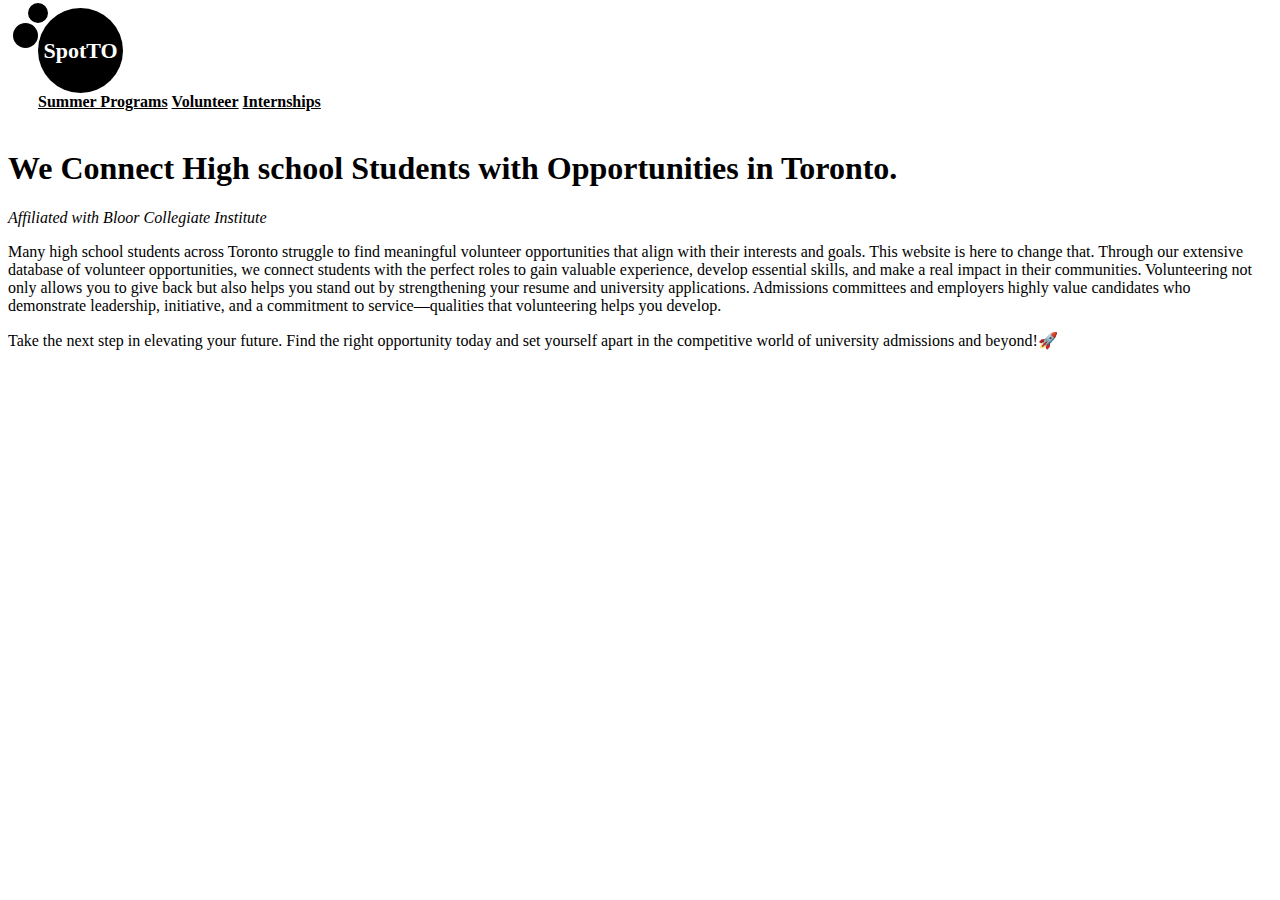
==== SpotTO/index.html @ 28feb8c2 "Add files via upload" ====
<!DOCTYPE html>
<html>
<head>
    <title>SpotTO</title>
    <link rel="stylesheet" href="style.css">
</head>
<body>
    <!-- Navigation -->
    <nav class="nav-container">   
<!--<a href="#" class="logo-text" style="color: black; text-decoration: bold;"></a>-->

        <div class="logo-container" style="position: relative; margin-left: 30px;">
            <div class="small-bubble" style="position: absolute; width: 20px; height: 20px; background: black; border-radius: 50%; top: -5px; left: -10px;"></div>
            <div class="medium-bubble" style="position: absolute; width: 25px; height: 25px; background: black; border-radius: 50%; top: 15px; left: -25px;"></div>
            <div class="logo-circle" style="background: black; width: 85px; height: 85px; border-radius: 50%; display: flex; justify-content: center; align-items: center;">
                <a href="index.html" class="logo-text" style="color: white; font-weight: bold; font-size: 22px; text-decoration: none;">SpotTO</a>
            </div>
        
        <div class="nav-links">
            <a href="summerprogram.html" style="color: black; font-weight: bold;">Summer Programs</a>
            <a href="volunteer.html" style="color: black; font-weight: bold;">Volunteer</a>
            <a href="Internship.html" style="color: black; font-weight: bold;">Internships</a>
        </div>
    </nav>

  
    <!-- Main Logo Section-->
    <div class="main-content">
        <div class="logo-group">
            <div class="main-circle">
                <span style="font-weight: bold; color: white;">SpotTO</span>
            </div>
            <div class="small-bubble" style="position: absolute; bottom: 160px; right: 20px;"></div>
            <div class="medium-bubble" style="position: absolute; bottom: 260px; right: -40px;"></div>
        
        </div>

        
        



<!-- Main Logo Section 
<div class="logo-group">
    <div class="logo-base main">
      <span class="logo-text">SpotTO</span>
      <div class="bubble small"></div>
      <div class="bubble medium"></div>
    </div>
  </div>
  -->
      
        <div class="text-content">
            <h1>We Connect High school Students with Opportunities in Toronto.</h1>
            <p><i>Affiliated with Bloor Collegiate Institute</i></p>
            <p>Many high school students across Toronto struggle to find meaningful volunteer opportunities that align with their interests and goals. This website is here to change that.

                Through our extensive database of volunteer opportunities, we connect students with the perfect roles to gain valuable experience, develop essential skills, and make a real impact in their communities. Volunteering not only allows you to give back but also helps you stand out by strengthening your resume and university applications. Admissions committees and employers highly value candidates who demonstrate leadership, initiative, and a commitment to service—qualities that volunteering helps you develop.</p>
        
                <p>Take the next step in elevating your future.
                     Find the right opportunity today and set yourself apart in the competitive world of university admissions and beyond!🚀</p>
                </div>
    </div>
    <script src="style.js"></script>
</body>
</html>
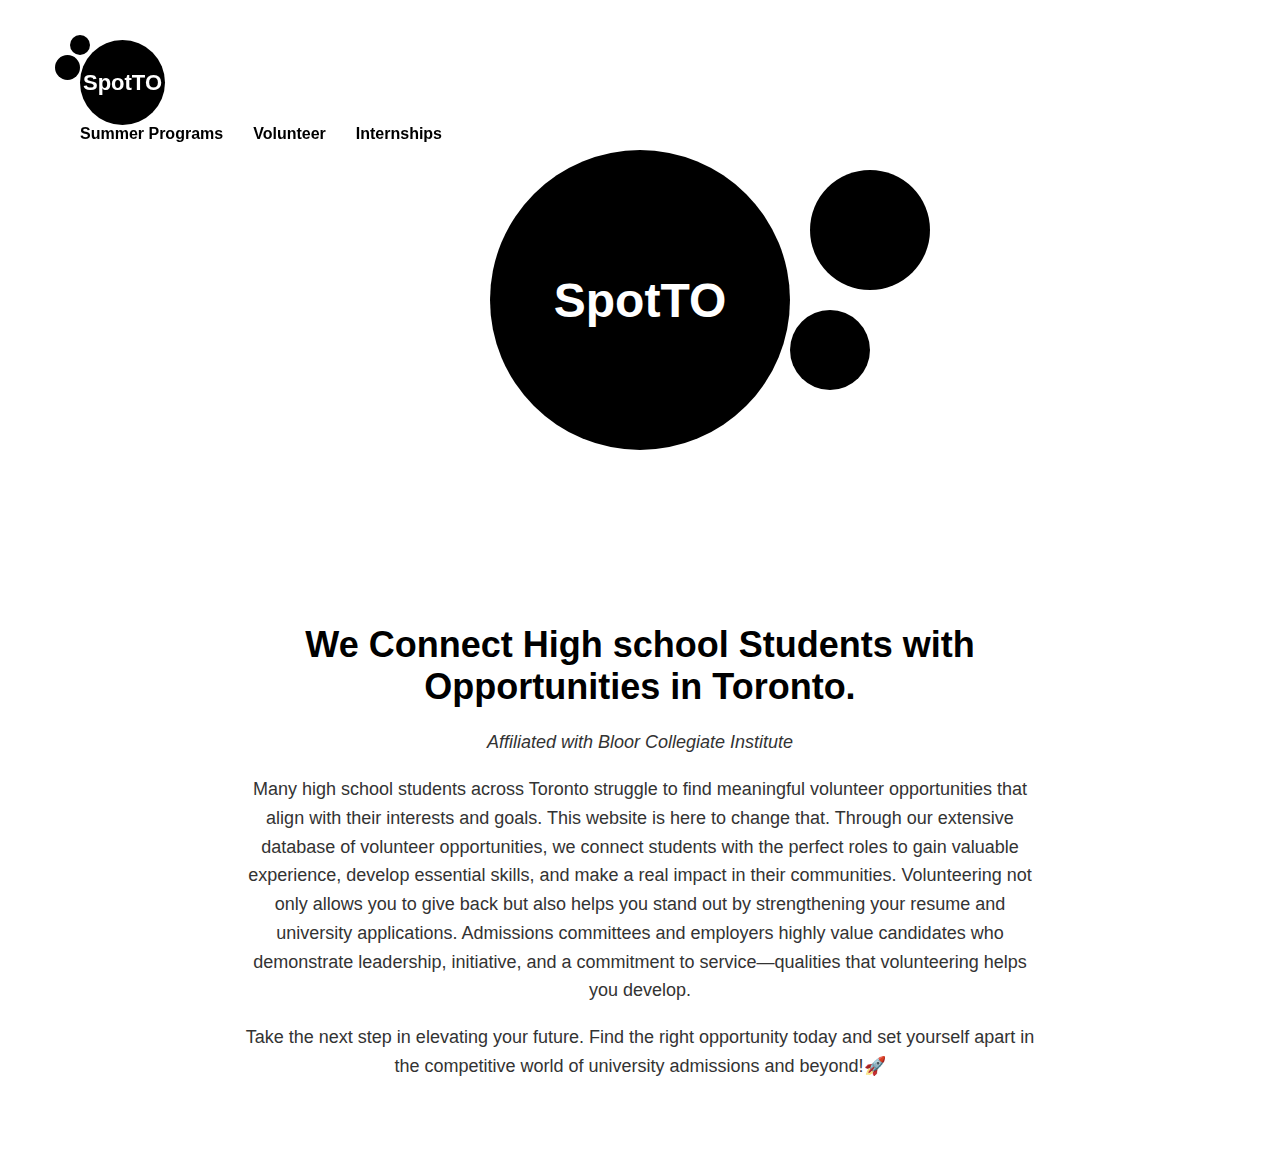
==== commit 870e445a: "Update index.html" ====
--- a/SpotTO/index.html
+++ b/SpotTO/index.html
@@ -17,9 +17,9 @@
             </div>
         
         <div class="nav-links">
-            <a href="summerprogram.html" style="color: black; font-weight: bold;">Summer Programs</a>
-            <a href="volunteer.html" style="color: black; font-weight: bold;">Volunteer</a>
-            <a href="Internship.html" style="color: black; font-weight: bold;">Internships</a>
+            <a href="https://leo10901.github.io/Spot/SpotTO/summerprogram.html" style="color: black; font-weight: bold;">Summer Programs</a>
+            <a href="https://leo10901.github.io/Spot/SpotTO/volunteer.html" style="color: black; font-weight: bold;">Volunteer</a>
+            <a href="https://leo10901.github.io/Spot/SpotTO/Internship.html" style="color: black; font-weight: bold;">Internships</a>
         </div>
     </nav>
 
@@ -63,4 +63,4 @@
     </div>
     <script src="style.js"></script>
 </body>
-</html>+</html>
--- a/SpotTO/style.css
+++ b/SpotTO/style.css
@@ -0,0 +1,433 @@
+body {
+    margin: 0;
+    padding-top: 0;
+    font-family: Helvetica, Arial, sans-serif;
+    background: white;
+}
+
+.nav-container {
+        display: flex;
+    justify-content: space-between;
+    align-items: center;
+    padding: 20px 40px;
+}
+
+.nav-links {
+    display: flex;
+    gap: 30px;
+}
+
+.spot-container {
+    display: center;
+justify-content: space-between;
+align-items: center;
+padding: 20px 40px;
+}
+
+.spot-links {
+display: center;
+gap: 30px;
+}
+
+
+
+.main-content {
+    display: flex;
+    flex-direction: column;
+    align-items: center;
+    padding: 50px 20px;
+    text-align: center;
+}
+
+.logo-group {
+    position: relative;
+    width: 500px;
+    height: 500px;
+    display: flex;
+    justify-content: center;
+    align-items: center;
+    margin-bottom: 50px;
+}
+.citation{
+font-size:10px;
+
+}
+.main-circle {
+    width: 300px;
+    height: 300px;
+    background: black;
+    border-radius: 50%;
+    display: flex;
+    justify-content: center;
+    align-items: center;
+    color: white;
+    font-size: 48px;
+    position: relative;
+}
+
+.small-bubble {
+    position: absolute;
+    width: 80px;
+    height: 80px;
+    background: black;
+    border-radius: 50%;
+    cursor: move;
+    user-select: none;
+}
+
+.medium-bubble {
+    position: absolute;
+    width: 120px;
+    height: 120px;
+    background: black;
+    border-radius: 50%;
+    cursor: move;
+    user-select: none;
+}
+
+.text-content {
+    max-width: 800px;
+    margin: 0 auto;
+}
+
+.text-content h1 {
+    font-size: 36px;
+    margin-bottom: 20px;
+}
+
+.text-content p {
+    font-size: 18px;
+    line-height: 1.6;
+    color: #333;
+}
+
+/* Navigation Styles */
+.nav-container {
+/*  position: fixed; */
+    width: 100%;
+    top: 0;
+    z-index: 1000;
+    padding: 20px;
+    display: flex;
+    justify-content: space-between;
+    align-items: center;
+    background: transparent;
+}
+
+.logo-container {
+    position: fixed;
+    top: 20px;
+    left: 30px;
+    z-index: 1001;
+}
+
+.logo-text {
+    color: black;
+    font-size: 24px;
+    text-decoration: none;
+    font-family: Helvetica, Arial, sans-serif;
+}
+
+.take-action {
+    background: rgba(169, 169, 169, 0.7);
+    padding: 10px 20px;
+    border-radius: 5px;
+}
+
+/* Hero Section Styles */
+.hero-section {
+    height: 600px;
+    background-size: cover;
+    background-position: center;
+    display: flex;
+    align-items: center;
+    justify-content: center;
+    position: relative;
+}
+
+.hero-section::before {
+    content: '';
+    position: absolute;
+    top: 0;
+    left: 0;
+    right: 0;
+    bottom: 0;
+    background: rgba(0, 0, 0, 0.3);
+}
+
+.hero-title {
+    color: white;
+    font-size: 72px;
+    position: relative;
+    z-index: 2;
+    text-align: center;
+}
+
+/* Logo specific styles */
+.logo-circle {
+    background: black !important;
+    width: 85px;
+    height: 85px;
+    border-radius: 50%;
+    display: flex;
+    justify-content: center;
+    align-items: center;
+}
+
+.logo-circle .logo-text {
+    color: white !important;
+    font-weight: bold;
+}
+
+/* Specific hero sections */
+.summer-hero {
+    background-image: url('headerfolder/sp.png');
+}
+
+.volunteer-hero {
+    background-image: url('headerfolder/vt.png');
+}
+
+.internship-hero {
+    background-image: url('headerfolder/pp.png');
+}
+
+#animation-container {
+    position: relative;
+    width: 400px;
+    height: 400px;
+}
+
+.center-logo {
+    width: 300px;
+    height: 300px;
+    background: black;
+    border: 2px solid black;
+    border-radius: 50%;
+    display: flex;
+    justify-content: center;
+    align-items: center;
+    font-family: Helvetica, Arial, sans-serif;
+    font-size: 48px;
+    font-weight: bold;
+    cursor: pointer;
+    position: relative;
+    color: white;
+    z-index: 2;
+}
+
+/* Bounce animation - faster */
+.bounce {
+    animation: bounceAnimation 0.4s cubic-bezier(0.36, 0, 0.66, -0.56) forwards;
+}
+
+@keyframes bounceAnimation {
+    0% { transform: scale(1); }
+    50% { transform: scale(1.05); }
+    100% { transform: scale(1); }
+}
+
+/* Bubbles */
+.bubble {
+    position: absolute;
+    background: black;
+    border-radius: 50%;
+    opacity: 1;
+    transition: transform 0.3s ease-out;
+    left: 50%;
+    top: 50%;
+    transform-origin: center;
+    pointer-events: none;
+}
+
+#bubble-large {
+    width: 120px;
+    height: 120px;
+    margin-left: -60px;
+    margin-top: -60px;
+}
+
+#bubble-small {
+    width: 80px;
+    height: 80px;
+    margin-left: -40px;
+    margin-top: -40px;
+}
+
+.hidden {
+    opacity: 0;
+    pointer-events: none;
+}
+
+/* Content Section */
+.content-section {
+    position: relative;
+    width: 100%;
+    padding: 80px 20px;
+    text-align: center;
+    background: white;
+    margin-top: -200px;
+    box-sizing: border-box;
+    z-index: 2;
+}
+
+.content-section h1 {
+    font-size: 36px;
+    margin-bottom: 40px;
+    color: black;
+}
+
+.content-section p {
+    max-width: 800px;
+    margin: 0 auto;
+    line-height: 1.6;
+    color: #333;
+}
+
+.program-list {
+    max-width: 800px;
+    margin: 0 auto;
+    padding: 20px;
+}
+
+.program-item {
+    display: flex;
+    flex-direction: column;
+    align-items: center;
+    margin-bottom: 60px;
+    padding: 20px;
+    background: white;
+    border-radius: 8px;
+    box-shadow: 0 2px 4px rgba(0,0,0,0.1);
+    font-weight:bold;
+}
+
+.program-image {
+    width: 100%;
+    max-width: 600px;
+    height: 300px;
+    object-fit: cover;
+    border-radius: 4px;
+    margin-bottom: 32px;
+}
+
+.program-content {
+    width: 100%;
+    text-align: left;
+}
+
+.program-content h3 {
+    font-family: Helvetica, Arial, sans-serif;
+    font-weight: bold;
+    font-size: 24px;
+    margin-bottom: 16px;
+    color: #333;
+}
+
+.program-content p {
+    font-family: Helvetica, Arial, sans-serif;
+    font-size: 16px;
+    line-height: 1.15;
+    margin-bottom: 16px;
+    color: #666;
+}
+
+.apply-button {
+    display: inline-block;
+    padding: 12px 24px;
+    background-color: #000;
+    color: white;
+    text-decoration: none;
+    border-radius: 4px;
+    font-family: Helvetica, Arial, sans-serif;
+    font-weight: bold;
+    margin-top: 16px;
+}
+
+.apply-button:hover {
+    background-color: #333;
+}
+
+/* Fix stacking context */
+.nav-container {
+    position: fixed;
+    top: 0;
+    width: 100%;
+    z-index: 1000;
+}
+.nav-links a {
+    text-decoration: none;
+    color: white;
+  transition: color 0.1s ease;
+}
+
+.hero-section {
+    position: relative;
+    z-index: 1;
+}
+
+.content-section {
+    position: relative;
+    z-index: 2;
+}
+
+/* Remove any potential interference */
+* {
+    box-sizing: border-box;
+}
+
+html {
+    height: auto;
+    overflow-y: scroll;
+}
+
+/* Volunteer Hero Section */
+.volunteer-hero::before {
+    content: '';
+    position: absolute;
+    top: 0;
+    left: 0;
+    right: 0;
+    bottom: 0;
+    background: rgba(0, 0, 0, 0.3);
+}
+
+.volunteer-hero {
+    background-image: url('headerfolder/vt.png');
+    background-size: cover;
+    background-position: center;
+    image-rendering: -webkit-optimize-contrast;
+    image-rendering: crisp-edges;
+    -ms-interpolation-mode: nearest-neighbor;
+    background-repeat: no-repeat;
+}
+
+.internship-hero {
+    background-image: url('headerfolder/pp.png');
+    background-size: cover;
+    background-position: center;
+}
+
+/*
+.small-bubble {
+    position: absolute;
+    width: 80px;
+    height: 80px;
+    background: black;
+    border-radius: 50%;
+    cursor: move;
+    user-select: none;
+    display: none; }
+*/
+
+/*.medium-bubble {
+    position: absolute;
+    width: 120px;
+    height: 120px;
+    background: black;
+    border-radius: 50%;
+    cursor: move;
+    user-select: none;
+    display: none;
+}
+*/
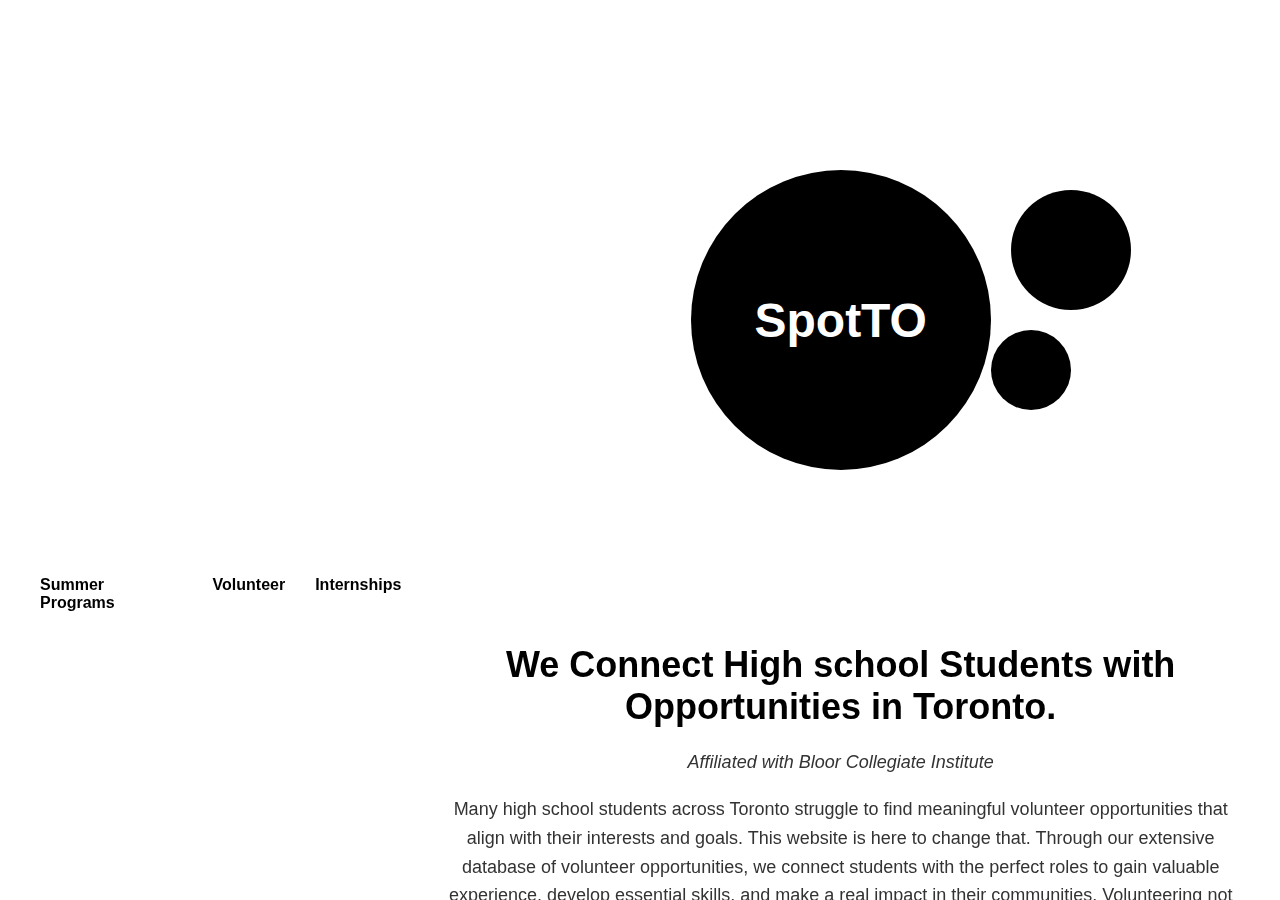
==== commit 5dfed34c: "Update index.html" ====
--- a/SpotTO/index.html
+++ b/SpotTO/index.html
@@ -8,7 +8,7 @@
     <!-- Navigation -->
     <nav class="nav-container">   
 <!--<a href="#" class="logo-text" style="color: black; text-decoration: bold;"></a>-->
-
+<!-- Note for future leo: im editing this for Chatgpt to remove the shift for the nav to the logo on corner right, if doesnt work just add back
         <div class="logo-container" style="position: relative; margin-left: 30px;">
             <div class="small-bubble" style="position: absolute; width: 20px; height: 20px; background: black; border-radius: 50%; top: -5px; left: -10px;"></div>
             <div class="medium-bubble" style="position: absolute; width: 25px; height: 25px; background: black; border-radius: 50%; top: 15px; left: -25px;"></div>
@@ -23,7 +23,16 @@
         </div>
     </nav>
 
-  
+  -->
+
+<div class="nav-links" style="display: flex; justify-content: flex-end; gap: 30px; padding: 20px; font-weight: bold;">
+    <a href="https://leo10901.github.io/Spot/SpotTO/summerprogram.html" style="color: black; text-decoration: none;">Summer Programs</a>
+    <a href="https://leo10901.github.io/Spot/SpotTO/volunteer.html" style="color: black; text-decoration: none;">Volunteer</a>
+    <a href="https://leo10901.github.io/Spot/SpotTO/Internship.html" style="color: black; text-decoration: none;">Internships</a>
+</div>
+
+
+        
     <!-- Main Logo Section-->
     <div class="main-content">
         <div class="logo-group">
